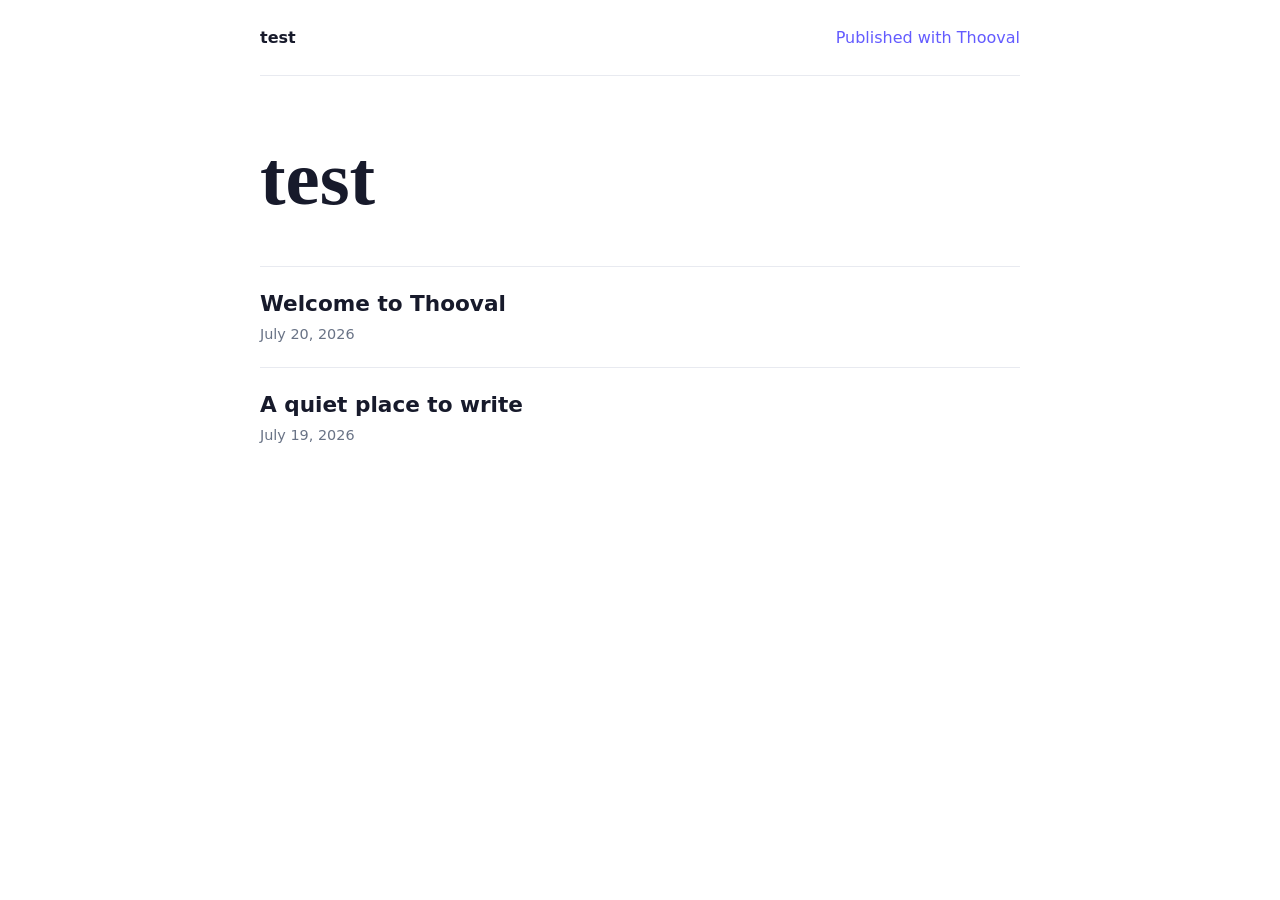
==== index.html @ 32b6a60d "Publish blog with Thooval" ====
<!doctype html><html lang="en"><head><meta charset="utf-8"><meta name="viewport" content="width=device-width,initial-scale=1"><meta name="description" content="test"><title>test</title><link rel="stylesheet" href="assets/style.css"></head><body><div class="shell"><header class="site-header"><a class="site-title" href="index.html">test</a><span class="site-mark">Published with Thooval</span></header><main><h1 class="intro">test</h1><section class="post-list"><a class="post-card" href="posts/welcome-to-thooval.html"><h2>Welcome to Thooval</h2><time>July 20, 2026</time></a><a class="post-card" href="posts/a-quiet-place-to-write.html"><h2>A quiet place to write</h2><time>July 19, 2026</time></a></section></main></div></body></html>
---- assets/style.css ----
:root{color-scheme:light;--ink:#171a2b;--muted:#697386;--accent:#635bff;--line:#e8eaf0}*{box-sizing:border-box}body{margin:0;color:var(--ink);background:#fff;font-family:Inter,ui-sans-serif,system-ui,sans-serif}.shell{width:min(760px,calc(100% - 40px));margin:auto}.site-header{display:flex;align-items:center;justify-content:space-between;padding:28px 0;border-bottom:1px solid var(--line)}.site-title{color:var(--ink);font-weight:800;text-decoration:none}.site-mark{color:var(--accent)}main{padding:64px 0 100px}.intro{margin:0 0 48px;font-family:Georgia,serif;font-size:clamp(2.2rem,7vw,4.8rem);line-height:1.02}.post-list{display:grid;gap:0}.post-card{display:block;padding:24px 0;border-top:1px solid var(--line);color:inherit;text-decoration:none}.post-card h2{margin:0 0 8px;font-size:1.35rem}.post-card time{color:var(--muted);font-size:.9rem}.post{font-family:Georgia,serif;font-size:1.18rem;line-height:1.8}.post h1{font-family:Inter,ui-sans-serif,system-ui,sans-serif;font-size:clamp(2.2rem,7vw,4.5rem);line-height:1.08;margin:0 0 16px}.post .date{display:block;margin-bottom:48px;color:var(--muted);font-family:Inter,ui-sans-serif,system-ui,sans-serif;font-size:.9rem}.post img{display:block;max-width:100%;height:auto;margin:2rem auto;border-radius:14px}.post a{color:var(--accent)}.back{display:inline-block;margin-bottom:42px;color:var(--accent);text-decoration:none}@media(max-width:600px){main{padding-top:42px}.site-header{padding:20px 0}}
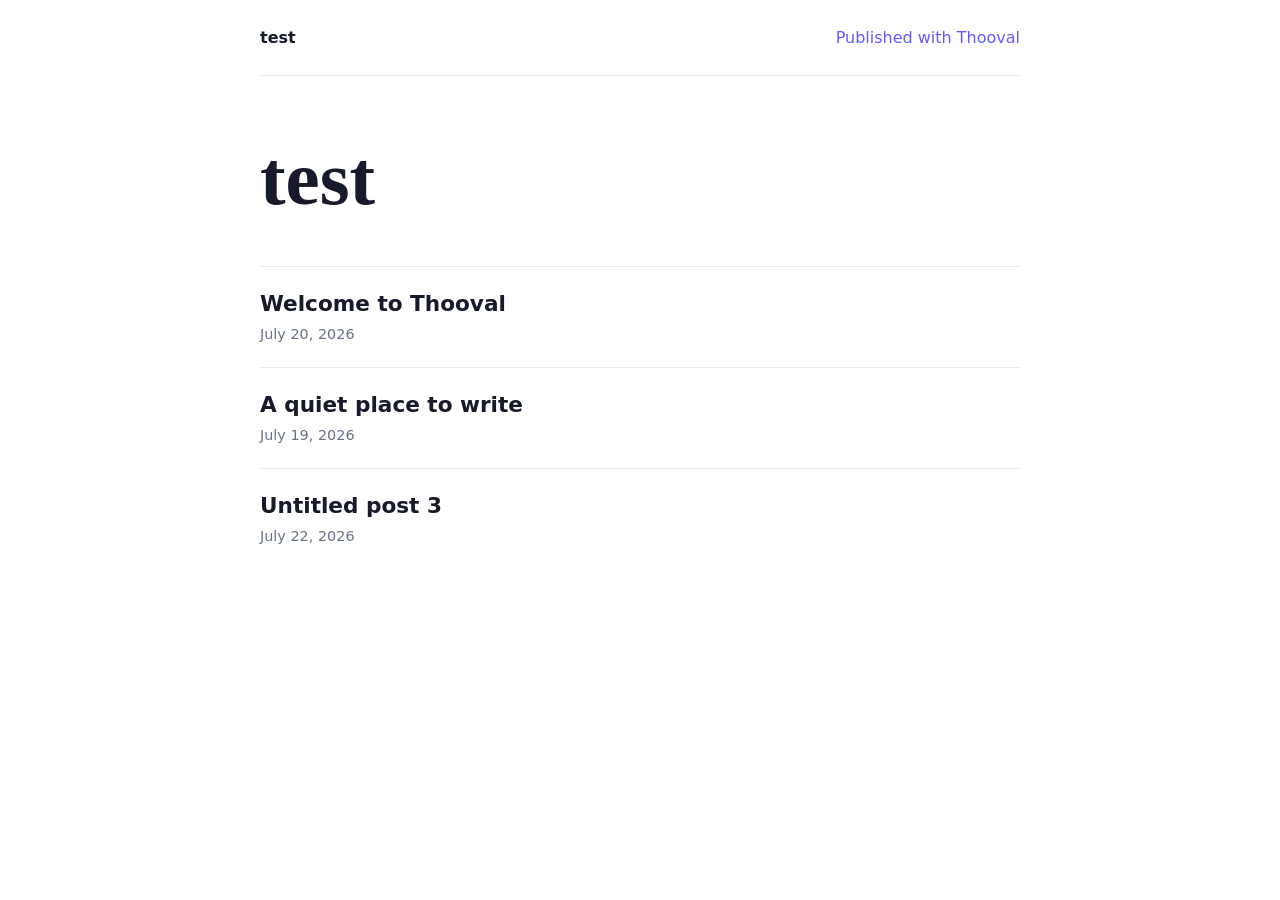
==== commit a2195b45: "Publish blog with Thooval" ====
--- a/index.html
+++ b/index.html
@@ -1 +1 @@
-<!doctype html><html lang="en"><head><meta charset="utf-8"><meta name="viewport" content="width=device-width,initial-scale=1"><meta name="description" content="test"><title>test</title><link rel="stylesheet" href="assets/style.css"></head><body><div class="shell"><header class="site-header"><a class="site-title" href="index.html">test</a><span class="site-mark">Published with Thooval</span></header><main><h1 class="intro">test</h1><section class="post-list"><a class="post-card" href="posts/welcome-to-thooval.html"><h2>Welcome to Thooval</h2><time>July 20, 2026</time></a><a class="post-card" href="posts/a-quiet-place-to-write.html"><h2>A quiet place to write</h2><time>July 19, 2026</time></a></section></main></div></body></html>+<!doctype html><html lang="en"><head><meta charset="utf-8"><meta name="viewport" content="width=device-width,initial-scale=1"><meta name="description" content="test"><title>test</title><link rel="stylesheet" href="assets/style.css"></head><body><div class="shell"><header class="site-header"><a class="site-title" href="index.html">test</a><span class="site-mark">Published with Thooval</span></header><main><h1 class="intro">test</h1><section class="post-list"><a class="post-card" href="posts/welcome-to-thooval.html"><h2>Welcome to Thooval</h2><time>July 20, 2026</time></a><a class="post-card" href="posts/a-quiet-place-to-write.html"><h2>A quiet place to write</h2><time>July 19, 2026</time></a><a class="post-card" href="posts/untitled-post-3.html"><h2>Untitled post 3</h2><time>July 22, 2026</time></a></section></main></div></body></html>
